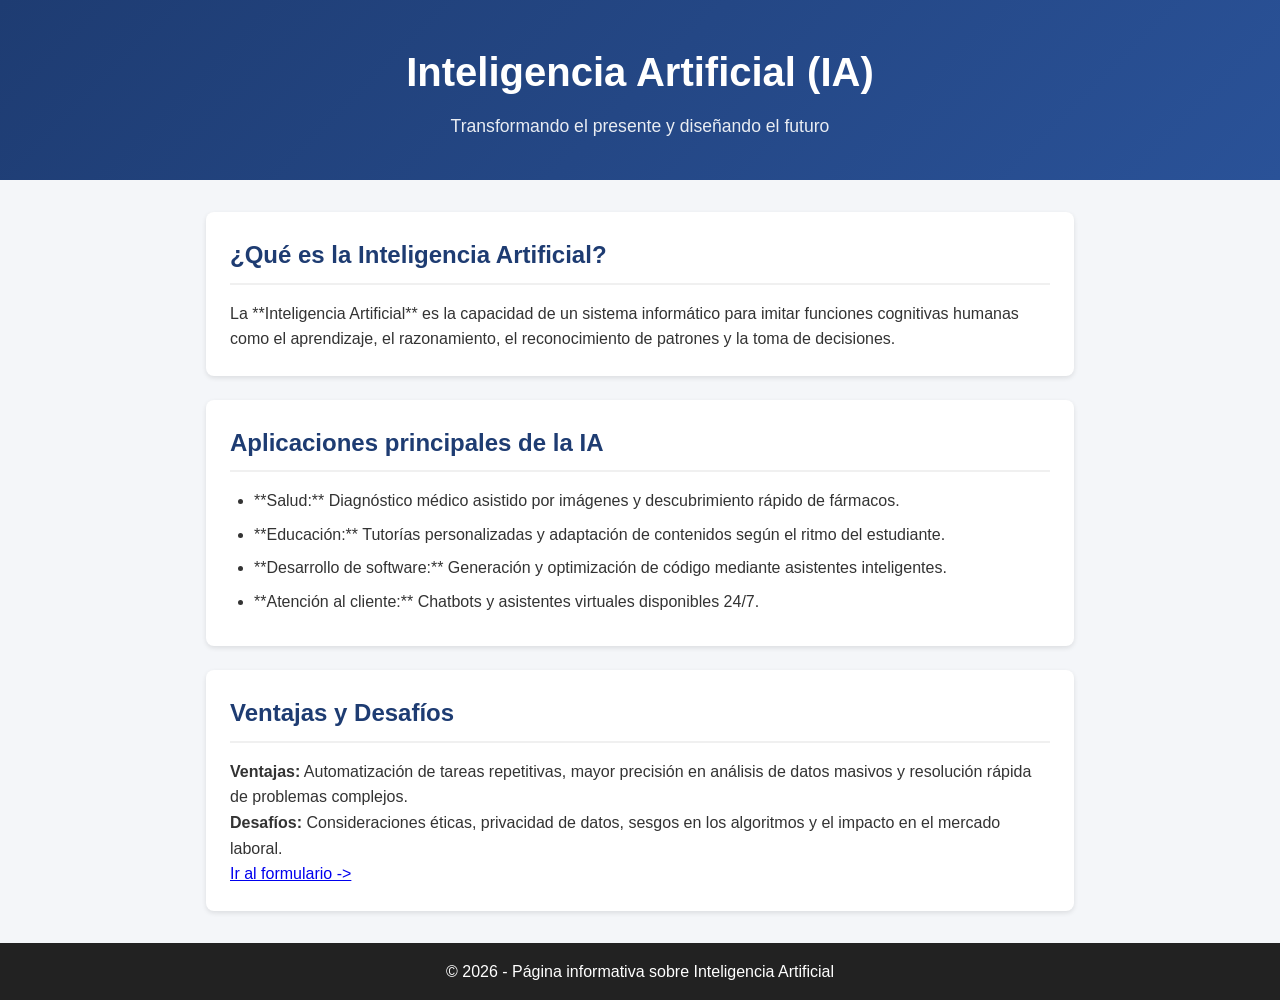
==== index.html @ 7f0a779f "V1 Paginas principales" ====
<!DOCTYPE html>
<html lang="es">
<head>
    <meta charset="UTF-8">
    <meta name="viewport" content="width=device-width, initial-scale=1.0">
    <title>El Impacto de la Inteligencia Artificial</title>
    <style>
        * {
            box-sizing: border-box;
            margin: 0;
            padding: 0;
            font-family: Arial, sans-serif;
        }
        body {
            background-color: #f4f6f9;
            color: #333;
            line-height: 1.6;
        }
        header {
            background: linear-gradient(135deg, #1e3c72, #2a5298);
            color: white;
            text-align: center;
            padding: 2.5rem 1rem;
        }
        header h1 {
            font-size: 2.5rem;
            margin-bottom: 0.5rem;
        }
        header p {
            font-size: 1.1rem;
            opacity: 0.9;
        }
        main {
            max-width: 900px;
            margin: 2rem auto;
            padding: 0 1rem;
        }
        section {
            background: white;
            border-radius: 8px;
            padding: 1.5rem;
            margin-bottom: 1.5rem;
            box-shadow: 0 2px 5px rgba(0,0,0,0.1);
        }
        h2 {
            color: #1e3c72;
            margin-bottom: 1rem;
            border-bottom: 2px solid #f0f0f0;
            padding-bottom: 0.5rem;
        }
        ul {
            list-style-type: disc;
            margin-left: 1.5rem;
        }
        li {
            margin-bottom: 0.5rem;
        }
        footer {
            text-align: center;
            padding: 1rem;
            background-color: #222;
            color: white;
            margin-top: 2rem;
        }
    </style>
</head>
<body>

    <header>
        <h1>Inteligencia Artificial (IA)</h1>
        <p>Transformando el presente y diseñando el futuro</p>
    </header>

    <main>
        <section>
            <h2>¿Qué es la Inteligencia Artificial?</h2>
            <p>La **Inteligencia Artificial** es la capacidad de un sistema informático para imitar funciones cognitivas humanas como el aprendizaje, el razonamiento, el reconocimiento de patrones y la toma de decisiones.</p>
        </section>

        <section>
            <h2>Aplicaciones principales de la IA</h2>
            <ul>
                <li>**Salud:** Diagnóstico médico asistido por imágenes y descubrimiento rápido de fármacos.</li>
                <li>**Educación:** Tutorías personalizadas y adaptación de contenidos según el ritmo del estudiante.</li>
                <li>**Desarrollo de software:** Generación y optimización de código mediante asistentes inteligentes.</li>
                <li>**Atención al cliente:** Chatbots y asistentes virtuales disponibles 24/7.</li>
            </ul>
        </section>

        <section>
            <h2>Ventajas y Desafíos</h2>
            <p><strong>Ventajas:</strong> Automatización de tareas repetitivas, mayor precisión en análisis de datos masivos y resolución rápida de problemas complejos.</p>
            <p><strong>Desafíos:</strong> Consideraciones éticas, privacidad de datos, sesgos en los algoritmos y el impacto en el mercado laboral.</p>
        
            <a href="formulario.html" class="btn-formulario">Ir al formulario -></a>
        </section>
    </main>

    <footer>
        <p>&copy; 2026 - Página informativa sobre Inteligencia Artificial</p>
    </footer>
    
</body>
</html>
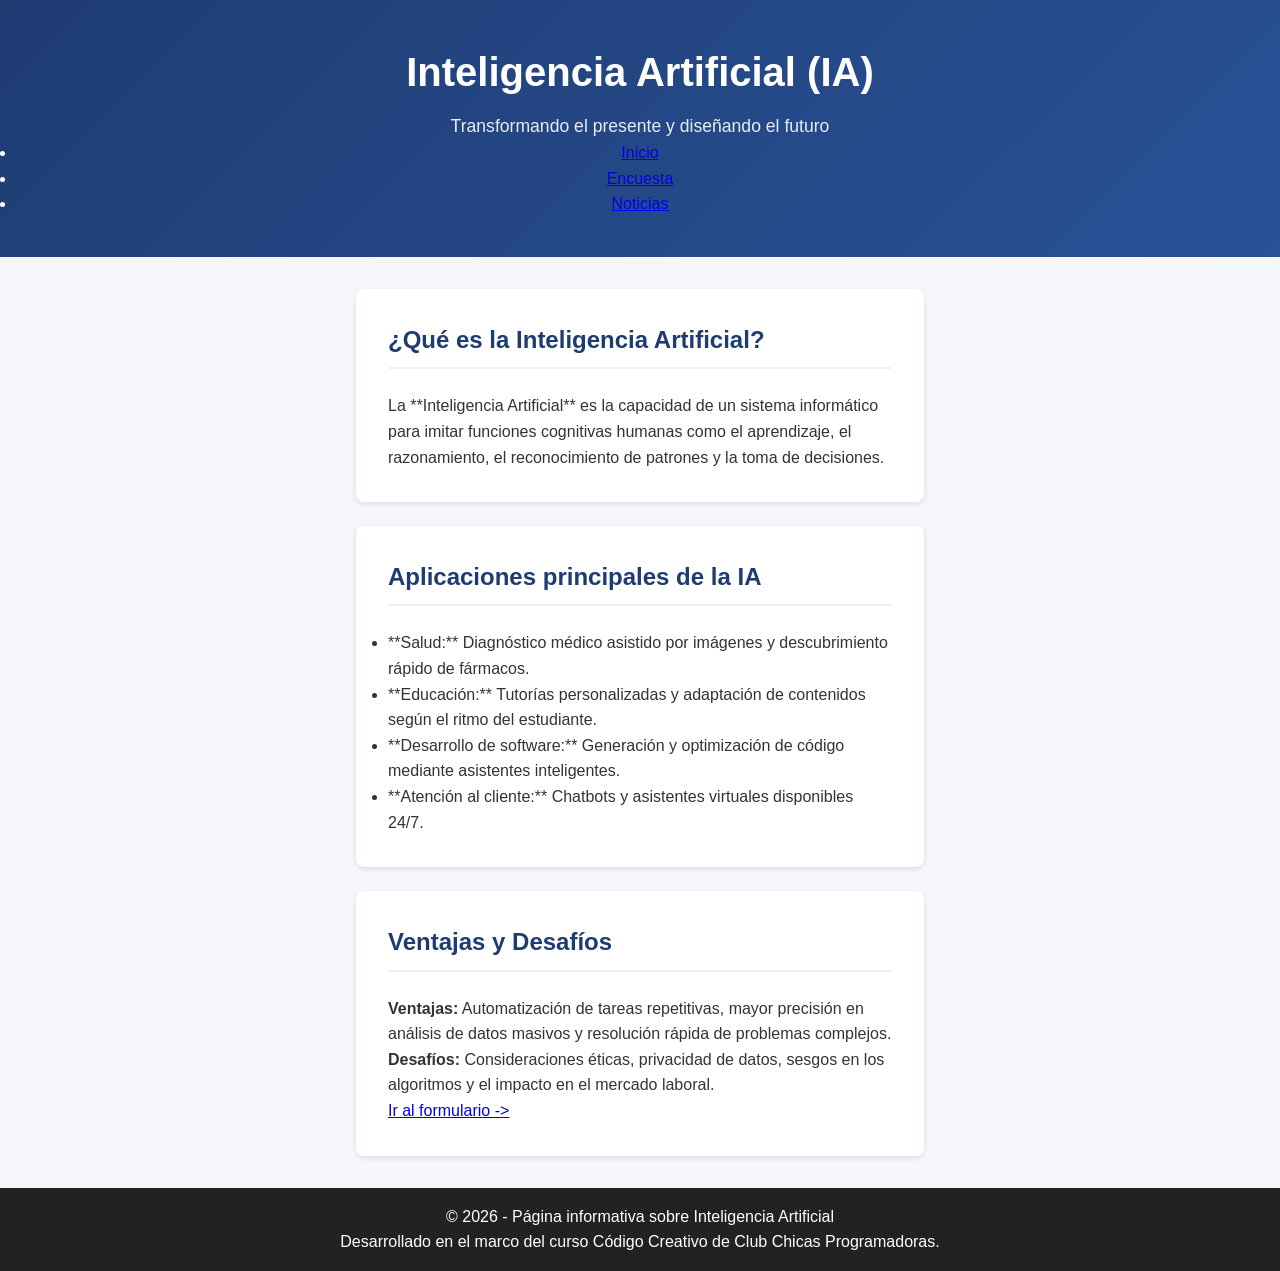
==== commit 80115804: "Agrego nueva pagina y se corrigen sintaxis a HTML Semantico" ====
--- a/index.html
+++ b/index.html
@@ -4,71 +4,21 @@
     <meta charset="UTF-8">
     <meta name="viewport" content="width=device-width, initial-scale=1.0">
     <title>El Impacto de la Inteligencia Artificial</title>
-    <style>
-        * {
-            box-sizing: border-box;
-            margin: 0;
-            padding: 0;
-            font-family: Arial, sans-serif;
-        }
-        body {
-            background-color: #f4f6f9;
-            color: #333;
-            line-height: 1.6;
-        }
-        header {
-            background: linear-gradient(135deg, #1e3c72, #2a5298);
-            color: white;
-            text-align: center;
-            padding: 2.5rem 1rem;
-        }
-        header h1 {
-            font-size: 2.5rem;
-            margin-bottom: 0.5rem;
-        }
-        header p {
-            font-size: 1.1rem;
-            opacity: 0.9;
-        }
-        main {
-            max-width: 900px;
-            margin: 2rem auto;
-            padding: 0 1rem;
-        }
-        section {
-            background: white;
-            border-radius: 8px;
-            padding: 1.5rem;
-            margin-bottom: 1.5rem;
-            box-shadow: 0 2px 5px rgba(0,0,0,0.1);
-        }
-        h2 {
-            color: #1e3c72;
-            margin-bottom: 1rem;
-            border-bottom: 2px solid #f0f0f0;
-            padding-bottom: 0.5rem;
-        }
-        ul {
-            list-style-type: disc;
-            margin-left: 1.5rem;
-        }
-        li {
-            margin-bottom: 0.5rem;
-        }
-        footer {
-            text-align: center;
-            padding: 1rem;
-            background-color: #222;
-            color: white;
-            margin-top: 2rem;
-        }
-    </style>
+    <link rel="stylesheet" href="styles.css">
 </head>
 <body>
 
     <header>
         <h1>Inteligencia Artificial (IA)</h1>
         <p>Transformando el presente y diseñando el futuro</p>
+
+        <nav aria-label="Navegación principal">
+            <ul>
+                <li><a href="index.html">Inicio</a></li>
+                <li><a href="formulario.html">Encuesta</a></li>
+                <li><a href="noticias.html">Noticias</a></li>
+            </ul>
+        </nav>
     </header>
 
     <main>
@@ -98,6 +48,7 @@
 
     <footer>
         <p>&copy; 2026 - Página informativa sobre Inteligencia Artificial</p>
+        <p>Desarrollado en el marco del curso Código Creativo de Club Chicas Programadoras.</p>
     </footer>
     
 </body>
--- a/styles.css
+++ b/styles.css
@@ -0,0 +1,103 @@
+
+        * {
+            box-sizing: border-box;
+            margin: 0;
+            padding: 0;
+            font-family: Arial, sans-serif;
+        }
+        body {
+            background-color: #f4f6f9;
+            color: #333;
+            line-height: 1.6;
+        }
+        header {
+            background: linear-gradient(135deg, #1e3c72, #2a5298);
+            color: white;
+            text-align: center;
+            padding: 2.5rem 1rem;
+        }
+        header h1 {
+            font-size: 2.5rem;
+            margin-bottom: 0.5rem;
+        }
+        header p {
+            font-size: 1.1rem;
+            opacity: 0.9;
+        }
+        main {
+            max-width: 600px; /* Más angosto para formularios */
+            margin: 2rem auto;
+            padding: 0 1rem;
+        }
+        section {
+            background: white;
+            border-radius: 8px;
+            padding: 2rem;
+            margin-bottom: 1.5rem;
+            box-shadow: 0 2px 5px rgba(0,0,0,0.1);
+        }
+        h2 {
+            color: #1e3c72;
+            margin-bottom: 1.5rem;
+            border-bottom: 2px solid #f0f0f0;
+            padding-bottom: 0.5rem;
+        }
+        
+        /* Estilos específicos del formulario */
+        .form-group {
+            margin-bottom: 1.25rem;
+        }
+        label {
+            display: block;
+            font-weight: bold;
+            margin-bottom: 0.5rem;
+            color: #1e3c72;
+        }
+        input[type="text"],
+        input[type="email"],
+        select,
+        textarea {
+            width: 100%;
+            padding: 0.75rem;
+            border: 1px solid #ccc;
+            border-radius: 4px;
+            font-size: 1rem;
+        }
+        input:focus, select:focus, textarea:focus {
+            outline: none;
+            border-color: #2a5298;
+            box-shadow: 0 0 5px rgba(42, 82, 152, 0.3);
+        }
+        button {
+            background: #1e3c72;
+            color: white;
+            padding: 0.75rem 1.5rem;
+            border: none;
+            border-radius: 4px;
+            font-size: 1rem;
+            cursor: pointer;
+            width: 100%;
+            font-weight: bold;
+            transition: background 0.3s ease;
+        }
+        button:hover {
+            background: #2a5298;
+        }
+        .btn-volver {
+            display: inline-block;
+            margin-top: 1rem;
+            color: #1e3c72;
+            text-decoration: none;
+            font-weight: bold;
+        }
+        .btn-volver:hover {
+            text-decoration: underline;
+        }
+        
+        footer {
+            text-align: center;
+            padding: 1rem;
+            background-color: #222;
+            color: white;
+            margin-top: 2rem;
+        }
